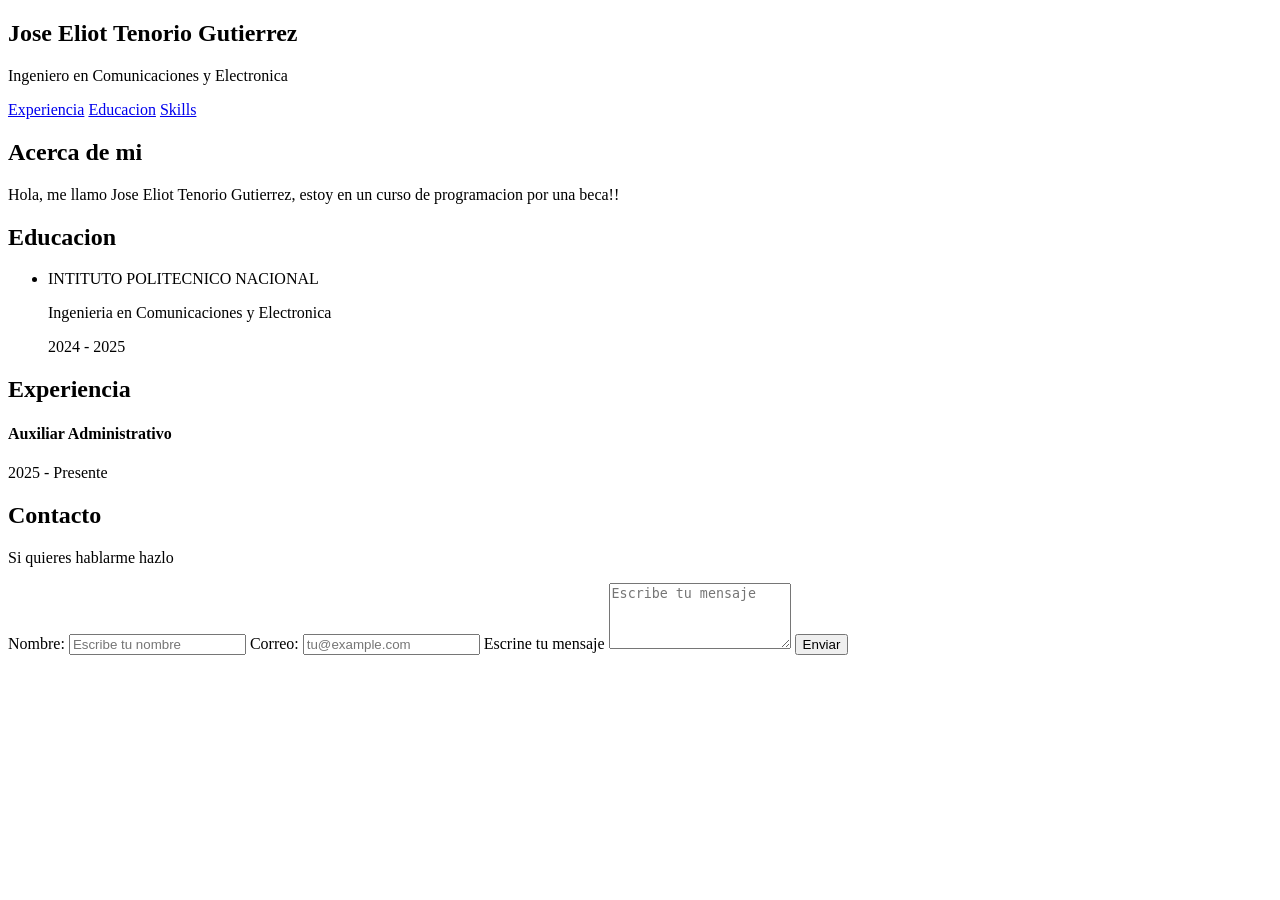
==== index.html @ 48e60738 "Añadiendo archivo index" ====
<!DOCTYPE html>
<html lang="es">
    <head>
        <meta charset="UTF-8" />
        <meta name="viewport" content="width=device-width, initial-scale=1">
        <title>Eliot Tenorio</title>
    </head>
    <body>
        <header>
            <section class="name-Eliot">
                <h1>Jose Eliot Tenorio Gutierrez</h1>
                <p>Ingeniero en Comunicaciones y Electronica</p>
            </section>

            <nav>
                <a href="#experiencia">Experiencia</a>
                <a href="#educacion">Educacion</a>
                <a href="#skills">Skills</a>
            </nav>      
        </header>

        <main>
            <section id="sobre-mi">
                <h2>Acerca de mi</h2>
                <p>
                    Hola, me llamo Jose Eliot Tenorio Gutierrez, estoy en un curso de
                    programacion por una beca!!
                </p>
            </section>

            <section id="educacion">
                <h2>Educacion</h2>

                <ul>
                    <li>INTITUTO POLITECNICO NACIONAL</li>
                    <p>Ingenieria en Comunicaciones y Electronica</p>
                    <p>2024 - 2025</p>
                </ul>
            </section>

            <section id="experiencia">
                <h2>Experiencia</h2>
                <section>
                    <h4>Auxiliar Administrativo</h4>
                    <p>2025 - Presente</p>
                </section>
            </section>

            <section id="contact-me">
                <H2>Contacto</H2>
                <p>Si quieres hablarme hazlo</p>

                <form>
                    <label for="nombre">Nombre:</label>
                    <input type="text" id="name" name="nombre" placeholder="Escribe tu nombre"required>
     
                    <label for="correo">Correo:</label>
                    <input type="email" name="correo" id="correo" placeholder="tu@example.com"required>
                
                    <label for="mensaje">Escrine tu mensaje</label>  
                    <textarea name="mensaje" id="mensaje" rows="4" placeholder="Escribe tu mensaje" required></textarea>
                    
                    <button>Enviar</button>
                
                </form>  

            </section>





        </main>
        
    </body>
</html>
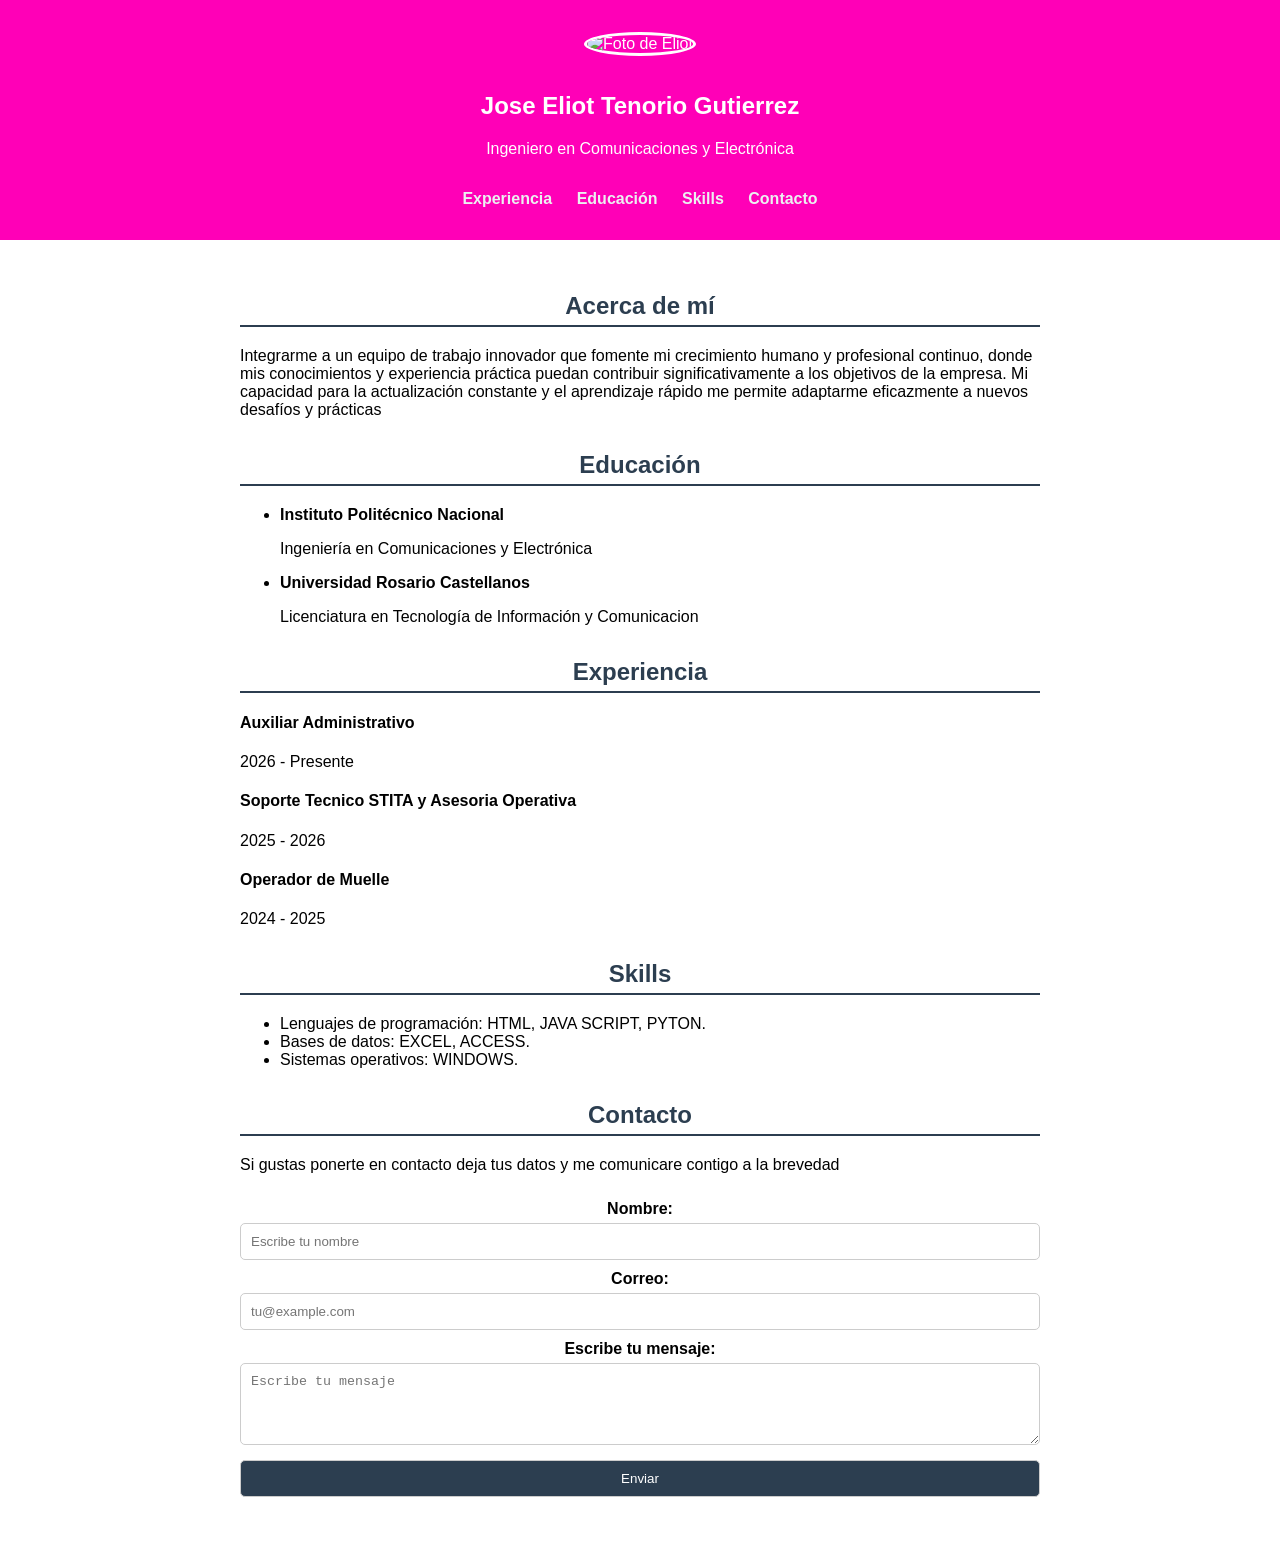
==== commit 426d8fdf: "Añadiendo archivo index" ====
--- a/index.html
+++ b/index.html
@@ -1,76 +1,170 @@
 <!DOCTYPE html>
 <html lang="es">
-    <head>
-        <meta charset="UTF-8" />
-        <meta name="viewport" content="width=device-width, initial-scale=1">
-        <title>Eliot Tenorio</title>
-    </head>
-    <body>
-        <header>
-            <section class="name-Eliot">
-                <h1>Jose Eliot Tenorio Gutierrez</h1>
-                <p>Ingeniero en Comunicaciones y Electronica</p>
+<head>
+    <meta charset="UTF-8" />
+    <meta name="viewport" content="width=device-width, initial-scale=1">
+    <title>Eliot Tenorio</title>
+    <style>
+        body {
+            font-family: Arial, sans-serif;
+            margin: 0;
+            background-color: #ffffff;
+            color: #000000;
+        }
+
+        header {
+            background-color: #ff00b7;
+            color: white;
+            text-align: center;
+            padding: 2rem 1rem;
+        }
+
+        header img {
+            width: 120px;
+            height: 120px;
+            border-radius: 50%;
+            border: 3px solid #fff;
+            margin-bottom: 1rem;
+        }
+
+        nav {
+            margin-top: 1rem;
+        }
+
+        nav a {
+            color: #ecf0f1;
+            margin: 0 10px;
+            text-decoration: none;
+            font-weight: bold;
+        }
+
+        nav a:hover {
+            text-decoration: underline;
+        }
+
+        main {
+            max-width: 800px;
+            margin: auto;
+            padding: 2rem;
+        }
+
+        section {
+            margin-bottom: 2rem;
+        }
+
+        h2 {
+            border-bottom: 2px solid #2c3e50;
+            padding-bottom: 5px;
+            color: #2c3e50;
+        }
+
+        form {
+            display: flex;
+            flex-direction: column;
+        }
+
+        form label {
+            margin-top: 10px;
+            font-weight: bold;
+        }
+
+        form input, form textarea, form button {
+            margin-top: 5px;
+            padding: 10px;
+            border: 1px solid #ccc;
+            border-radius: 5px;
+        }
+
+        form button {
+            background-color: #2c3e50;
+            color: white;
+            cursor: pointer;
+            margin-top: 15px;
+        }
+
+        form button:hover {
+            background-color: #34495e;
+        }
+    </style>
+</head>
+<body>
+    <header>
+        <img src="https://i.pinimg.com/236x/50/0f/f7/500ff7ad35852cc81f314599d8f8d790.jpg" alt="Foto de Eliot">
+        <section class="name-Eliot">
+            <h1>Jose Eliot Tenorio Gutierrez</h1>
+            <p>Ingeniero en Comunicaciones y Electrónica</p>
+        </section>
+
+        <nav>
+            <a href="#experiencia">Experiencia</a>
+            <a href="#educacion">Educación</a>
+            <a href="#skills">Skills</a>
+            <a href="#contact-me">Contacto</a>
+        </nav>
+    </header>
+
+    <main>
+        <section id="sobre-mi">
+            <h2><center>Acerca de mí</center></h2>
+            <p>
+                Integrarme a un equipo de trabajo innovador que
+                fomente mi crecimiento humano y profesional
+                continuo, donde mis conocimientos y experiencia
+                práctica puedan contribuir significativamente a los
+                objetivos de la empresa. Mi capacidad para la
+                actualización constante y el aprendizaje rápido me
+                permite adaptarme eficazmente a nuevos desafíos y
+                prácticas
+            </p>
+        </section>
+
+        <section id="educacion">
+            <h2><center>Educación</center></h2>
+            <ul>
+                <li><strong>Instituto Politécnico Nacional</strong></li>
+                <p>Ingeniería en Comunicaciones y Electrónica</p>
+                <li><strong>Universidad Rosario Castellanos</strong></li>
+                <p>Licenciatura en Tecnología de Información y Comunicacion</p>
+            </ul>
+        </section>
+
+        <section id="experiencia">
+            <h2><center>Experiencia</center></h2>
+            <section>
+                <h4>Auxiliar Administrativo</h4>
+                <p>2026 - Presente</p>
+                <h4>Soporte Tecnico STITA y Asesoria Operativa</h4>
+                <p>2025 - 2026</p>
+                <h4>Operador de Muelle</h4>
+                <p>2024 - 2025</p>
             </section>
+        </section>
 
-            <nav>
-                <a href="#experiencia">Experiencia</a>
-                <a href="#educacion">Educacion</a>
-                <a href="#skills">Skills</a>
-            </nav>      
-        </header>
+        <section id="skills">
+            <h2><center>Skills</center></h2>
+            <ul>
+                <li>Lenguajes de programación: HTML, JAVA SCRIPT, PYTON.</li>
+                <li>Bases de datos: EXCEL, ACCESS.</li>
+                <li>Sistemas operativos: WINDOWS.</li>
+            </ul>
+        </section>
 
-        <main>
-            <section id="sobre-mi">
-                <h2>Acerca de mi</h2>
-                <p>
-                    Hola, me llamo Jose Eliot Tenorio Gutierrez, estoy en un curso de
-                    programacion por una beca!!
-                </p>
-            </section>
+        <section id="contact-me">
+            <h2><center>Contacto</center></h2>
+            <p>Si gustas ponerte en contacto deja tus datos y me comunicare contigo a la brevedad</p>
+            <form>
+                <label for="nombre"><center>Nombre:</center></label>
+                <input type="text" id="name" name="nombre" placeholder="Escribe tu nombre" required>
 
-            <section id="educacion">
-                <h2>Educacion</h2>
+                <label for="correo"><center>Correo:</center></label>
+                <input type="email" name="correo" id="correo" placeholder="tu@example.com" required>
 
-                <ul>
-                    <li>INTITUTO POLITECNICO NACIONAL</li>
-                    <p>Ingenieria en Comunicaciones y Electronica</p>
-                    <p>2024 - 2025</p>
-                </ul>
-            </section>
+                <label for="mensaje"><center>Escribe tu mensaje:</center></label>
+                <textarea name="mensaje" id="mensaje" rows="4" placeholder="Escribe tu mensaje" required></textarea>
 
-            <section id="experiencia">
-                <h2>Experiencia</h2>
-                <section>
-                    <h4>Auxiliar Administrativo</h4>
-                    <p>2025 - Presente</p>
-                </section>
-            </section>
-
-            <section id="contact-me">
-                <H2>Contacto</H2>
-                <p>Si quieres hablarme hazlo</p>
-
-                <form>
-                    <label for="nombre">Nombre:</label>
-                    <input type="text" id="name" name="nombre" placeholder="Escribe tu nombre"required>
-     
-                    <label for="correo">Correo:</label>
-                    <input type="email" name="correo" id="correo" placeholder="tu@example.com"required>
-                
-                    <label for="mensaje">Escrine tu mensaje</label>  
-                    <textarea name="mensaje" id="mensaje" rows="4" placeholder="Escribe tu mensaje" required></textarea>
-                    
-                    <button>Enviar</button>
-                
-                </form>  
-
-            </section>
-
-
-
-
-
-        </main>
-        
-    </body>
+                <button type="submit">Enviar</button>
+            </form>
+        </section>
+    </main>
+</body>
 </html>
